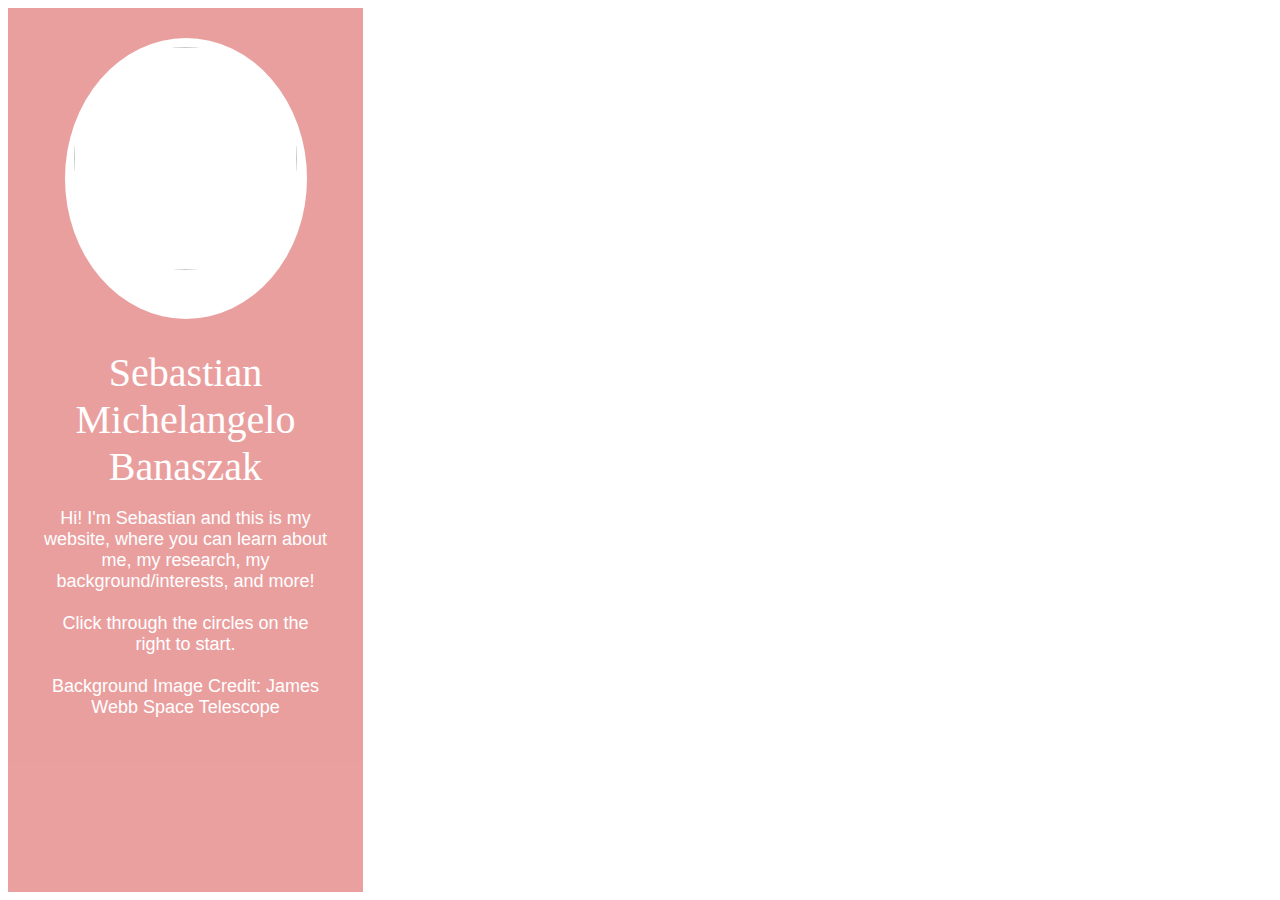
==== index.html @ 9a4b477d "Update index.html" ====
<html>
  <head>
    <title class="w3-text-white" style="font-size:48px">Sebastian Michelangelo Banaszak REU</title>
    <link rel="stylesheet" href="index.css">
  </head>
  <body style="background-image:url('../Photos/JWST3.jpeg');background-repeat:no-repeat;background-size:cover;z-index:-100">
    <div class="sidebarWrapper">
        <div class="portraitWrapper">
            <img src="../Photos/MeProfHeadshot1.jpeg">
        </div>
        <div class="nameWrapper">Sebastian Michelangelo Banaszak</div>
        <div class="nameDescWrapper">
            Hi! I'm Sebastian and this is my website, where you can learn about me, my research, my background/interests, and more!<br><br>
            Click through the circles on the right to start.<br><br>
            Background Image Credit: James Webb Space Telescope</div>
    </div>
    <a href="../SMBHB/SMBHB.html" style="color:white;text-decoration: none;"><div class="subtitleWrapper1">Research @ CIERA Northwestern: Supermassive Black Hole Binaries</div></a>
    <a href="RubinRoman.html" style="color:white;text-decoration:none;"><div class="subtitleWrapper2">Research @ UW-Madison: Rubin Observatory + Roman Space Telescope</div></a>
    <a href="../Skills/Skills.html" style="color:white;text-decoration:none;"><div class="subtitleWrapper3">Skills Summary</div></a>
    <a href="../AboutMe/AboutMe.html" style="color:white;text-decoration:none;"><div class="subtitleWrapper4">About Me & My Background</div></a>
    <a href="../Journey/Journey.html" style="color:white;text-decoration:none;"><div class="subtitleWrapper5">My Journey</div></a>
    
    
  </body>
</html>
---- index.css ----
img{
    width: 223px;
    height: auto;
    border-radius: 50%;
    margin-left:9.5px;
    margin-top:9px;
    overflow:hidden;
    position:relative;
}

.circular--portrait img {
    width: 100%;
    height: auto;
}

/* MAYBE MAKE THE SIDEBAR A DROPDOWN... Hmm... maybe idk cuz the sidebar is just the description so it's nice to always have. */
.sidebarWrapper{
    display:inline-block;
    /* background-color:rgba(135,100,255,.66); */
    background-color:rgba(200,0,0,.44);
    /* try rgb(100,60,30) orange which matches background OR a light purple...135,108,255,.66! Really nice */
    height:100%;
    width:355px;
    opacity:85%;

}
.portraitWrapper{
    background-color: white;
    width:242px;
    height:281px;
    margin-top:30px;
    margin-left:56.5px;
    border-radius: 50%;
    /* filter:blur(10px); */
}
.nameWrapper{
    text-align:center;
    color:white;
    font-size:40px;
    font-weight:lighter;
    font-family:Georgia;
    /* text-decoration: underline; */
    margin-top:30px;
}

.nameDescWrapper{
    text-align:center;
    color:white;
    font-size:18px;
    font-weight:lighter;
    font-family:'calibri',sans-serif;
    padding:10%;
    padding-top:5%;
}

.subtitleWrapper1{
    display:flex;
    align-items:center;
    justify-content:space-around;
    text-align:center;
    color:white;
    font-size:26px;
    font-family:'calibri',sans-serif;
    font-weight:lighter;
    background:none;
    border: solid 1.5px white;
    border-radius:50%;
    width:250px;
    height:250px;
    position:absolute;
    top:325px;
    left:450px;
    transition:.3s;
}

.subtitleWrapper1:hover{
    display:flex;
    align-items:center;
    justify-content:space-around;
    text-align:center;
    color:white;
    background:linear-gradient(30deg,rgba(144, 0, 247, 0.2),rgba(0, 0, 0, 0.4) 100%);
    font-size:28px;
    font-family:'calibri',sans-serif;
    font-weight:lighter;
    border: solid 2px black;
    border-radius:50%;
    width:275px;
    height:275px;
    position:absolute;
    top:312.5px;
    left:437.5px;
}

.subtitleWrapper2{
    display:flex;
    align-items:center;
    justify-content:space-around;
    text-align:center;
    color:white;
    font-size:26px;
    font-family:'calibri',sans-serif;
    font-weight:lighter;
    background:none;
    border: solid 1.5px white;
    border-radius:50%;
    width:250px;
    height:250px;
    position:absolute;
    top:70px;
    left:650px;
    transition:.3s;
}

.subtitleWrapper2:hover{
    display:flex;
    align-items:center;
    justify-content:space-around;
    text-align:center;
    color:white;
    background:linear-gradient(189deg,rgba(255,255,255,.4),rgba(255, 0, 0, 0.4) 60%);
    font-size:28px;
    font-family:'calibri',sans-serif;
    font-weight:lighter;
    border: solid 2px black;
    border-radius:50%;
    width:275px;
    height:275px;
    position:absolute;
    top:57.5px;
    left:637.5px;
}

.subtitleWrapper3{
    display:flex;
    align-items:center;
    justify-content:space-around;
    text-align:center;
    color:white;
    background-color:rgb(255, 255, 255,.4);
    font-size:26px;
    font-family:'calibri',sans-serif;
    font-weight:lighter;
    background:none;
    border: solid 1.5px white;
    border-radius:50%;
    width:250px;
    height:250px;
    position:absolute;
    top:375px;
    left:800px;
    transition:.3s;
}

.subtitleWrapper3:hover{
    display:flex;
    align-items:center;
    justify-content:space-around;
    text-align:center;
    color:black;
    background: linear-gradient(217deg,rgba(189, 74, 177, 0.4) 25%,rgba(0, 60, 255, 0.4),rgba(19, 84, 20, 0.4)75%);
    font-size:28px;
    font-family:'calibri',sans-serif;
    font-weight:lighter;
    border: solid 2px black;
    border-radius:50%;
    width:275px;
    height:275px;
    position:absolute;
    top:362.5px;
    left:787.5px;
}

.subtitleWrapper4{
    display:flex;
    align-items:center;
    justify-content:space-around;
    text-align:center;
    color:white;
    font-size:26px;
    font-family:'calibri',sans-serif;
    font-weight:lighter;
    border: solid 1.5px white;
    border-radius:50%;
    width:250px;
    height:250px;
    position:absolute;
    top:50px;
    left:950px;
    transition:.3s;
}

.subtitleWrapper4:hover{
    display:flex;
    align-items:center;
    justify-content:space-around;
    text-align:center;
    color:black;
    background:linear-gradient(157deg,rgba(255, 0, 0, 0.4),rgba(255, 196, 0, 0.4) 70%);
    font-size:28px;
    font-family:'calibri',sans-serif;
    font-weight:lighter;
    border: solid 2px black;
    border-radius:50%;
    width:275px;
    height:275px;
    position:absolute;
    top:37.5px;
    left:937.5px;
}

.subtitleWrapper5{
    display:flex;
    text-align:right;
    align-items:center;
    justify-content:space-around;
    color:white;
    font-size:26px;
    font-family:'calibri',sans-serif;
    font-weight:lighter;
    background:none;
    border: solid 1.5px white;
    border-radius:50%;
    width:250px;
    height:250px;
    position:absolute;
    top:350px;
    left:1125px;
    transition:.3s;
}

.subtitleWrapper5:hover{
    display:flex;
    align-items:center;
    justify-content:space-around;
    text-align:center;
    color:black;
    background:linear-gradient(19deg,rgba(255,0,0,.4),rgba(46, 161, 255, 0.4)60%);
    font-size:28px;
    font-family:'calibri',sans-serif;
    font-weight:lighter;
    border: solid 2px black;
    border-radius:50%;
    width:275px;
    height:275px;
    position:absolute;
    top:337.5px;
    left:1112.5px;
}
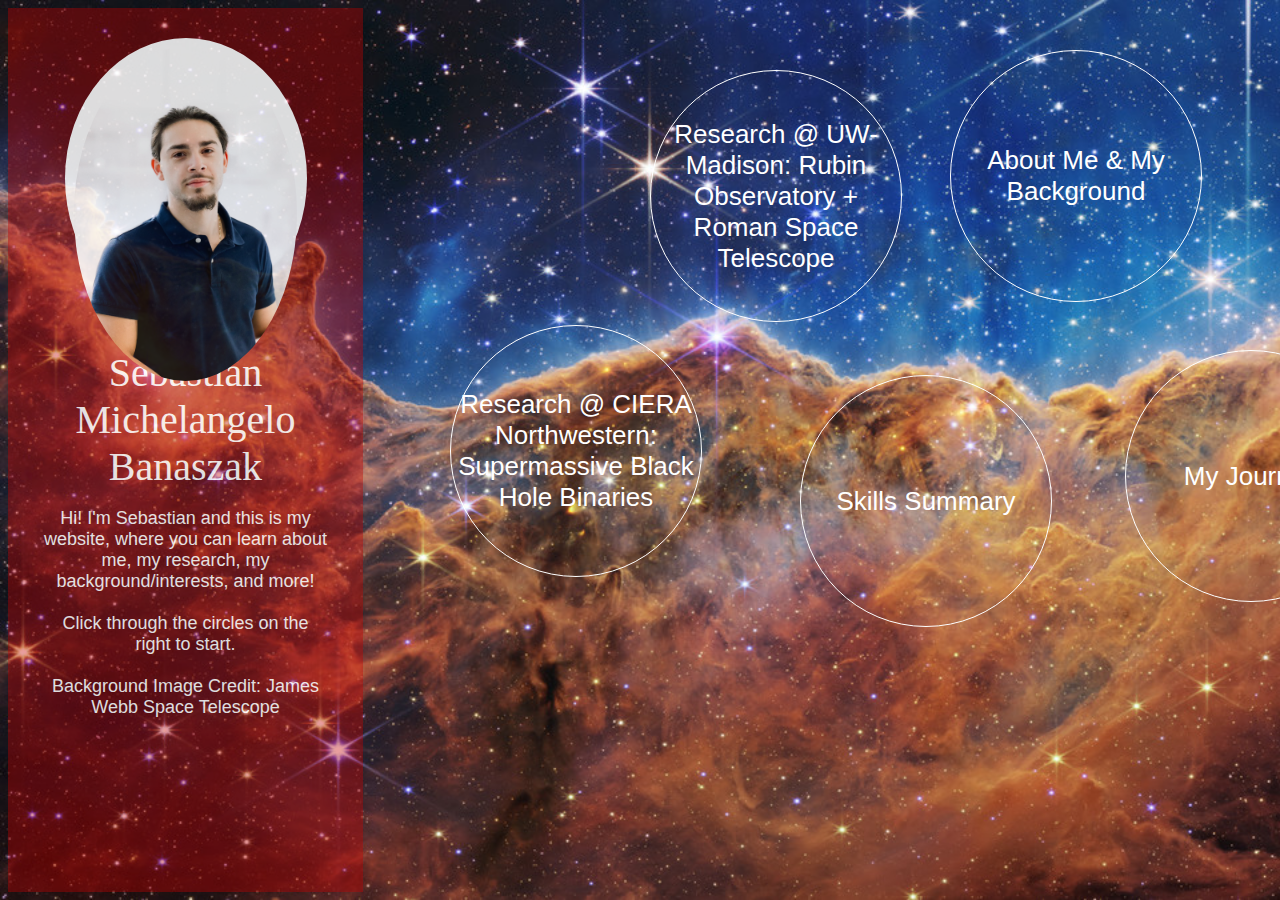
==== commit 14e8d3c1: "Update index.html" ====
--- a/index.html
+++ b/index.html
@@ -3,10 +3,10 @@
     <title class="w3-text-white" style="font-size:48px">Sebastian Michelangelo Banaszak REU</title>
     <link rel="stylesheet" href="index.css">
   </head>
-  <body style="background-image:url('../Photos/JWST3.jpeg');background-repeat:no-repeat;background-size:cover;z-index:-100">
+  <body style="background-image:url('JWST3.jpeg');background-repeat:no-repeat;background-size:cover;z-index:-100">
     <div class="sidebarWrapper">
         <div class="portraitWrapper">
-            <img src="../Photos/MeProfHeadshot1.jpeg">
+            <img src="MeProfHeadshot1.png">
         </div>
         <div class="nameWrapper">Sebastian Michelangelo Banaszak</div>
         <div class="nameDescWrapper">
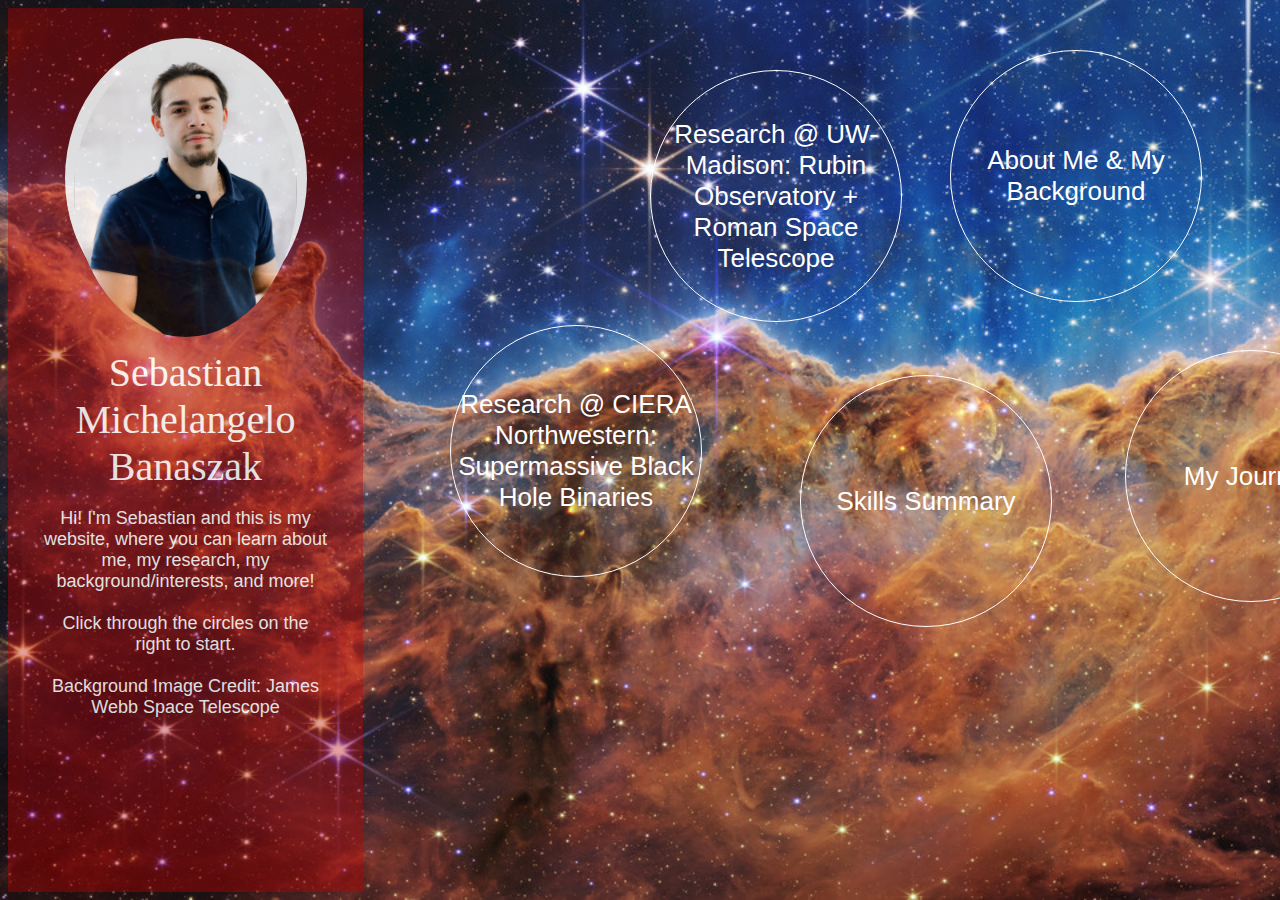
==== commit 813db8f6: "Update index.html" ====
--- a/index.html
+++ b/index.html
@@ -6,7 +6,7 @@
   <body style="background-image:url('JWST3.jpeg');background-repeat:no-repeat;background-size:cover;z-index:-100">
     <div class="sidebarWrapper">
         <div class="portraitWrapper">
-            <img src="MeProfHeadshot1.png">
+            <img src="MeProfHeadshot2.png">
         </div>
         <div class="nameWrapper">Sebastian Michelangelo Banaszak</div>
         <div class="nameDescWrapper">
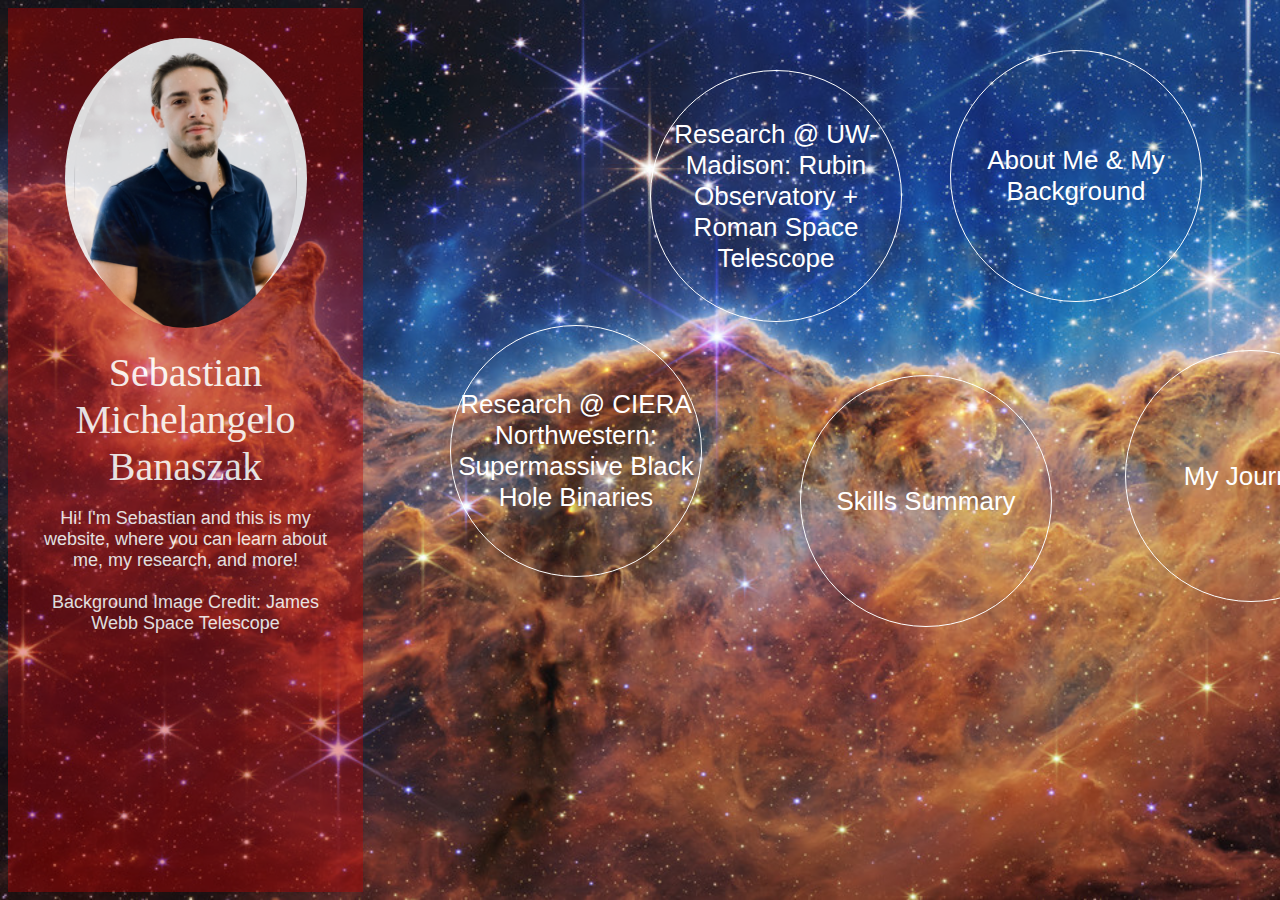
==== commit 4212d7b4: "Update index.html" ====
--- a/index.html
+++ b/index.html
@@ -6,12 +6,11 @@
   <body style="background-image:url('JWST3.jpeg');background-repeat:no-repeat;background-size:cover;z-index:-100">
     <div class="sidebarWrapper">
         <div class="portraitWrapper">
-            <img src="MeProfHeadshot2.png">
+            <img src="MeProfHeadshot2.png" style="margin-top:0px;">
         </div>
         <div class="nameWrapper">Sebastian Michelangelo Banaszak</div>
         <div class="nameDescWrapper">
-            Hi! I'm Sebastian and this is my website, where you can learn about me, my research, my background/interests, and more!<br><br>
-            Click through the circles on the right to start.<br><br>
+            Hi! I'm Sebastian and this is my website, where you can learn about me, my research, and more!<br><br>
             Background Image Credit: James Webb Space Telescope</div>
     </div>
     <a href="../SMBHB/SMBHB.html" style="color:white;text-decoration: none;"><div class="subtitleWrapper1">Research @ CIERA Northwestern: Supermassive Black Hole Binaries</div></a>
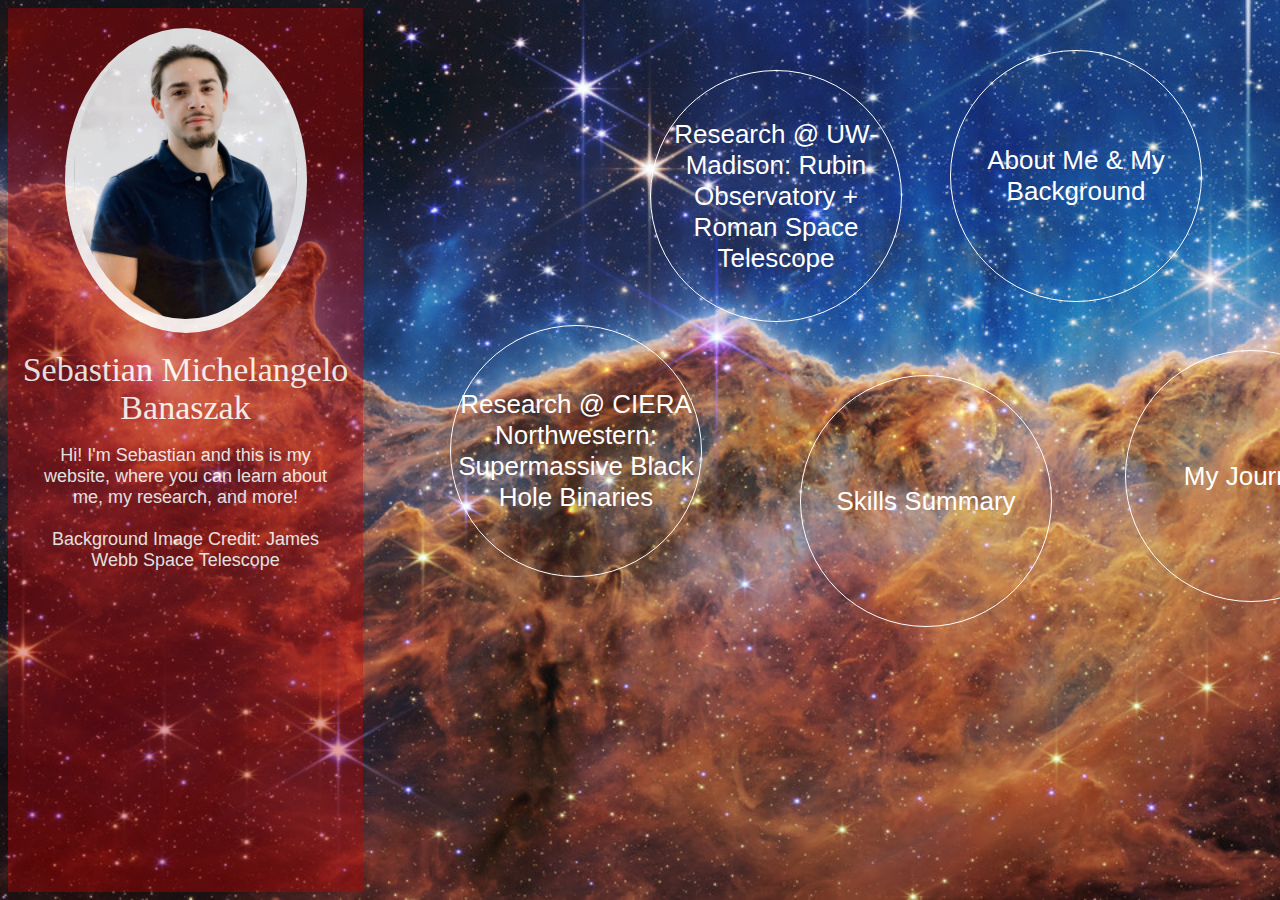
==== commit 3d5e645e: "Update index.html" ====
--- a/index.html
+++ b/index.html
@@ -6,7 +6,7 @@
   <body style="background-image:url('JWST3.jpeg');background-repeat:no-repeat;background-size:cover;z-index:-100">
     <div class="sidebarWrapper">
         <div class="portraitWrapper">
-            <img src="MeProfHeadshot2.png" style="margin-top:0px;">
+            <img src="MeProfHeadshot2.png" style="margin-top:1px;">
         </div>
         <div class="nameWrapper">Sebastian Michelangelo Banaszak</div>
         <div class="nameDescWrapper">
--- a/index.css
+++ b/index.css
@@ -27,8 +27,8 @@
 .portraitWrapper{
     background-color: white;
     width:242px;
-    height:281px;
-    margin-top:30px;
+    height:305px;
+    margin-top:20px;
     margin-left:56.5px;
     border-radius: 50%;
     /* filter:blur(10px); */
@@ -36,11 +36,11 @@
 .nameWrapper{
     text-align:center;
     color:white;
-    font-size:40px;
+    font-size:34px;
     font-weight:lighter;
     font-family:Georgia;
     /* text-decoration: underline; */
-    margin-top:30px;
+    margin-top:18px;
 }
 
 .nameDescWrapper{
@@ -246,4 +246,4 @@
     position:absolute;
     top:337.5px;
     left:1112.5px;
-}+}
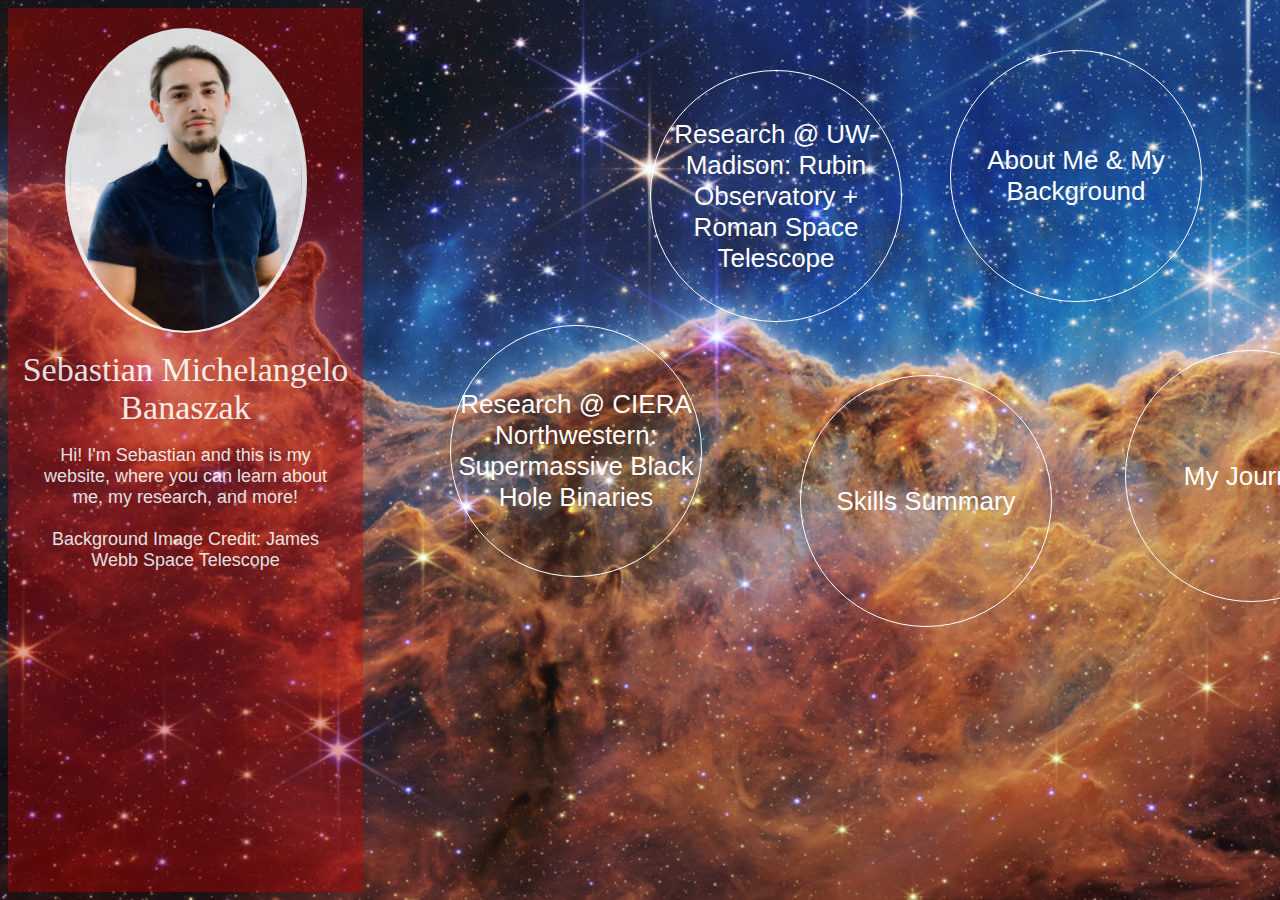
==== commit 08659722: "Update index.html" ====
--- a/index.html
+++ b/index.html
@@ -6,7 +6,7 @@
   <body style="background-image:url('JWST3.jpeg');background-repeat:no-repeat;background-size:cover;z-index:-100">
     <div class="sidebarWrapper">
         <div class="portraitWrapper">
-            <img src="MeProfHeadshot2.png" style="margin-top:1px;">
+            <img src="MeProfHeadshot2.png" style="margin-top:1px;width:232px;height:auto;margin-left:5px;">
         </div>
         <div class="nameWrapper">Sebastian Michelangelo Banaszak</div>
         <div class="nameDescWrapper">
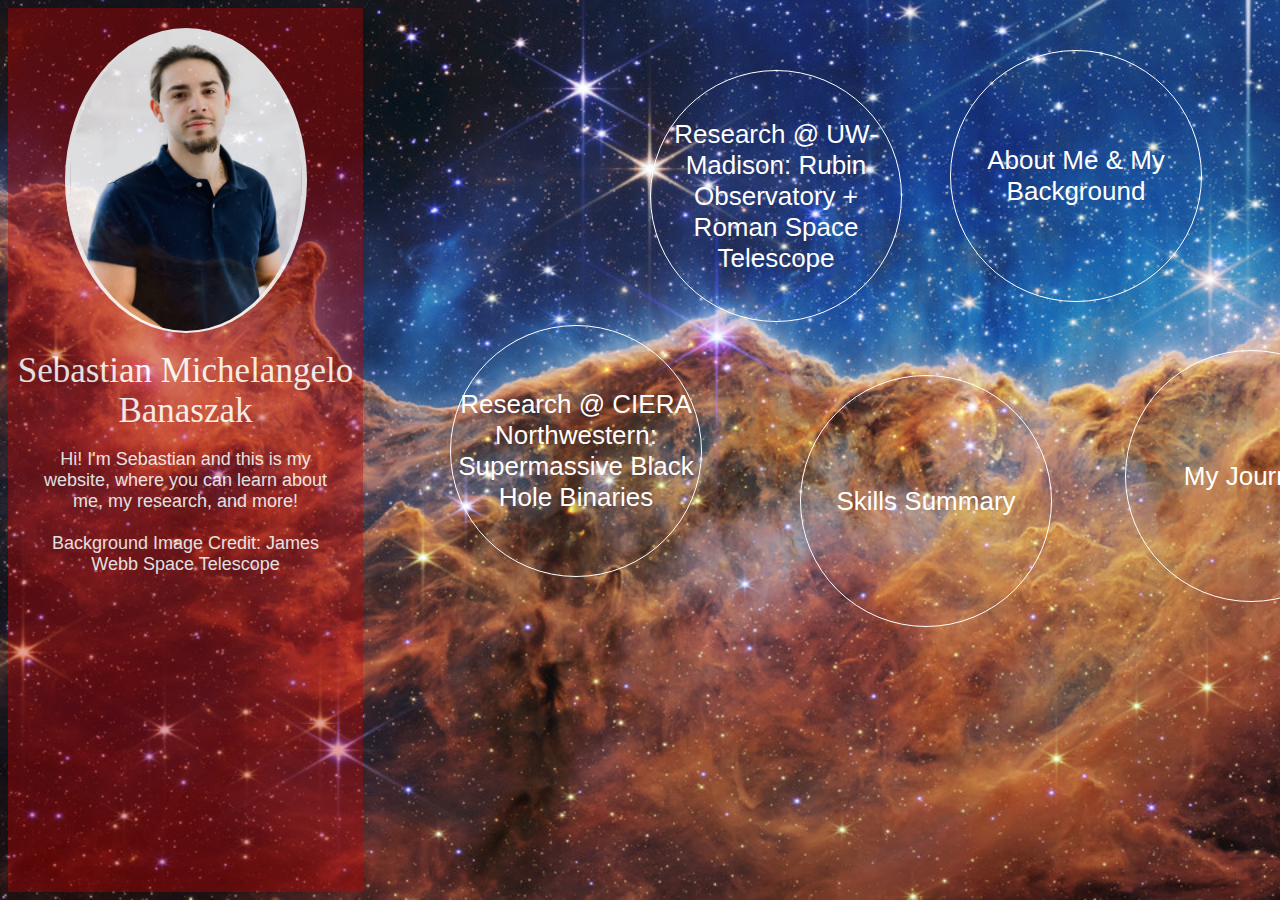
==== commit 075a76bc: "Update index.html" ====
--- a/index.html
+++ b/index.html
@@ -13,11 +13,11 @@
             Hi! I'm Sebastian and this is my website, where you can learn about me, my research, and more!<br><br>
             Background Image Credit: James Webb Space Telescope</div>
     </div>
-    <a href="../SMBHB/SMBHB.html" style="color:white;text-decoration: none;"><div class="subtitleWrapper1">Research @ CIERA Northwestern: Supermassive Black Hole Binaries</div></a>
+    <a href="SMBHB.html" style="color:white;text-decoration: none;"><div class="subtitleWrapper1">Research @ CIERA Northwestern: Supermassive Black Hole Binaries</div></a>
     <a href="RubinRoman.html" style="color:white;text-decoration:none;"><div class="subtitleWrapper2">Research @ UW-Madison: Rubin Observatory + Roman Space Telescope</div></a>
-    <a href="../Skills/Skills.html" style="color:white;text-decoration:none;"><div class="subtitleWrapper3">Skills Summary</div></a>
-    <a href="../AboutMe/AboutMe.html" style="color:white;text-decoration:none;"><div class="subtitleWrapper4">About Me & My Background</div></a>
-    <a href="../Journey/Journey.html" style="color:white;text-decoration:none;"><div class="subtitleWrapper5">My Journey</div></a>
+    <a href="Skills.html" style="color:white;text-decoration:none;"><div class="subtitleWrapper3">Skills Summary</div></a>
+    <a href="AboutMe.html" style="color:white;text-decoration:none;"><div class="subtitleWrapper4">About Me & My Background</div></a>
+    <a href="Journey.html" style="color:white;text-decoration:none;"><div class="subtitleWrapper5">My Journey</div></a>
     
     
   </body>
--- a/index.css
+++ b/index.css
@@ -1,9 +1,8 @@
 img{
-    width: 223px;
+    width: 232px;
     height: auto;
     border-radius: 50%;
-    margin-left:9.5px;
-    margin-top:9px;
+    margin-left: 5px;
     overflow:hidden;
     position:relative;
 }
@@ -36,7 +35,7 @@
 .nameWrapper{
     text-align:center;
     color:white;
-    font-size:34px;
+    font-size:35px;
     font-weight:lighter;
     font-family:Georgia;
     /* text-decoration: underline; */
